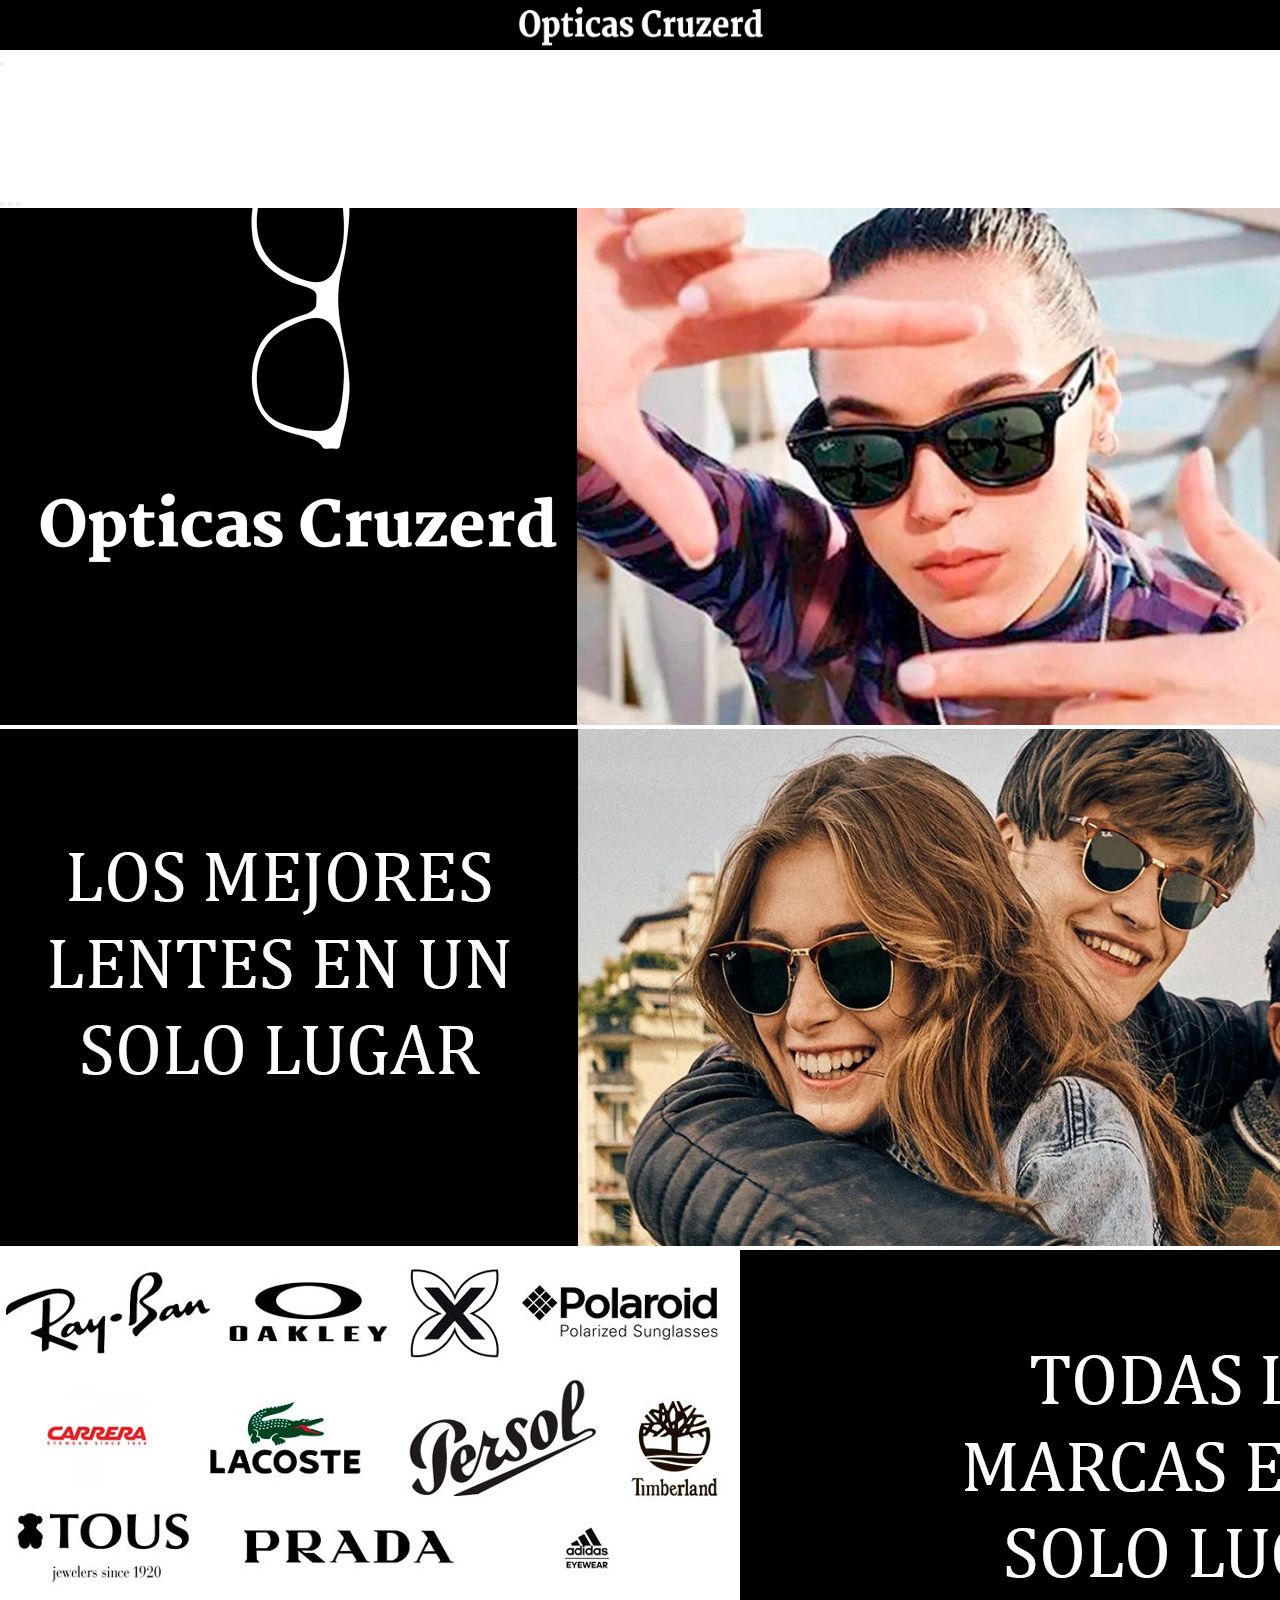
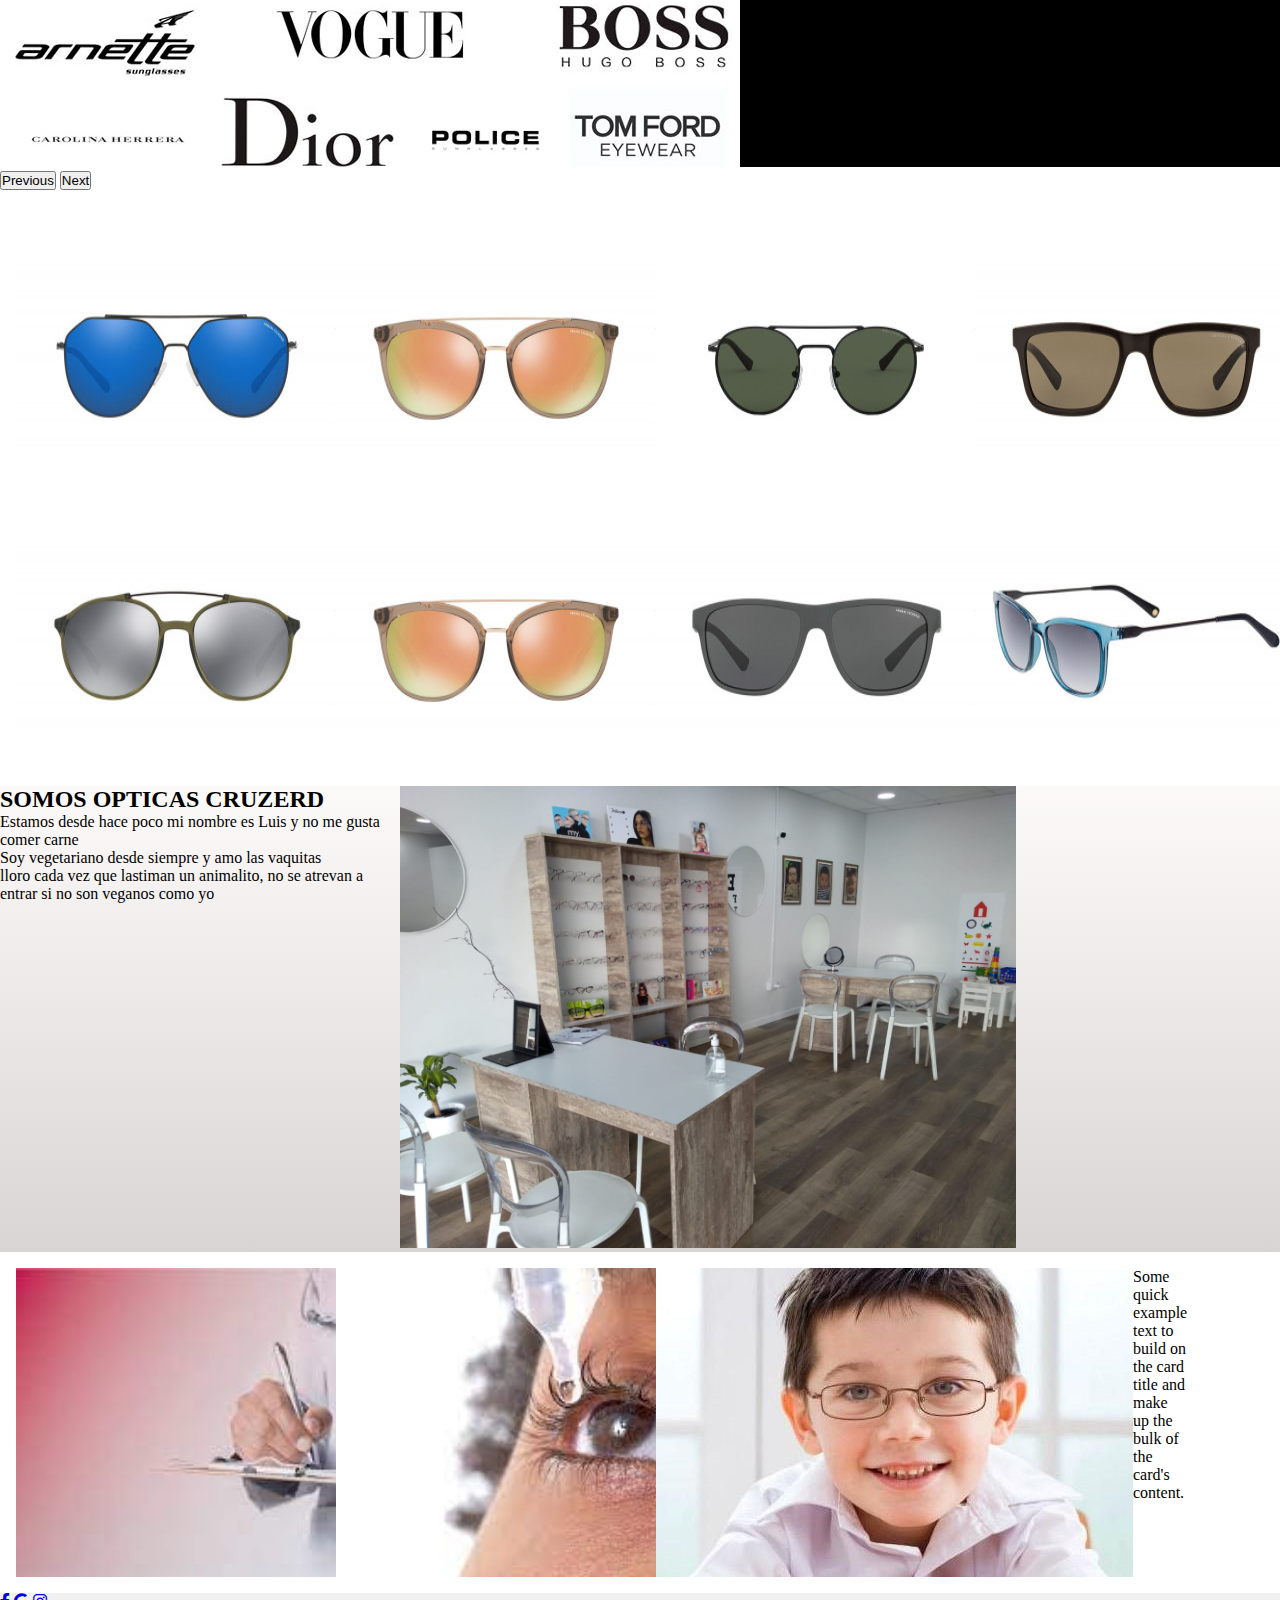
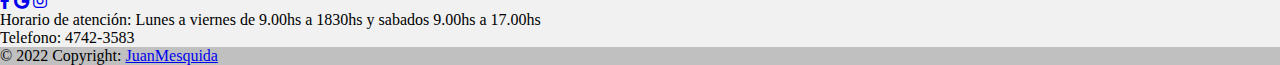
==== index.html @ 79f71dcd "first commit" ====
<!DOCTYPE html>
<html lang="en">

<head>
  <meta charset="UTF-8" />
  <meta http-equiv="X-UA-Compatible" content="IE=edge" />
  <meta name="viewport" content="width=device-width, initial-scale=1.0" />

  <title>Cruzerd</title>
  <link href="https://cdn.jsdelivr.net/npm/bootstrap@5.1.3/dist/css/bootstrap.min.css" rel="stylesheet"
    integrity="sha384-1BmE4kWBq78iYhFldvKuhfTAU6auU8tT94WrHftjDbrCEXSU1oBoqyl2QvZ6jIW3" crossorigin="anonymous" />
  <link rel="stylesheet" href="css/style.css" />
  <link href="https://cdnjs.cloudflare.com/ajax/libs/font-awesome/6.0.0/css/all.min.css" rel="stylesheet" />
</head>

<body>
  <header>
    <div class="logo">
      <img src="images/cruzerd.png" class="imagen-logo" alt="" srcset="">
    </div>
    <nav class="navbar navbar-expand-lg navbar-dark bg-dark">
      <div class="container-fluid">
        <button class="navbar-toggler" type="button" data-bs-toggle="collapse" data-bs-target="#navbarNav"
          aria-controls="navbarNav" aria-expanded="false" aria-label="Toggle navigation">
          <span class="navbar-toggler-icon"></span>
        </button>
        <div class="collapse navbar-collapse" id="navbarNav">
          <ul class="nav justify-content-end">
            <li class="nav-item">
              <a class="nav-link active" aria-current="page" href="#">Inicio</a>
            </li>
            <li class="nav-item">
              <a class="nav-link" href="#">Lentes de contacto</a>
            </li>
            <li class="nav-item">
              <a class="nav-link" href="#">Lentes de sol</a>
            </li>
            <li class="nav-item">
              <a class="nav-link" href="#">Lentes recetados</a>
            </li>
            <li class="nav-item">
              <a class="nav-link" href="#">Donde estamos</a>
            </li>
          </ul>
        </div>
      </div>
    </nav>
  </header>

  <div class="section-carrousel">
    <div class="container">
      <div id="carouselExampleIndicators" class="carousel slide" data-bs-ride="carousel">
        <div class="carousel-indicators">
          <button type="button" data-bs-target="#carouselExampleIndicators" data-bs-slide-to="0" class="active"
            aria-current="true" aria-label="Slide 1"></button>
          <button type="button" data-bs-target="#carouselExampleIndicators" data-bs-slide-to="1"
            aria-label="Slide 2"></button>
          <button type="button" data-bs-target="#carouselExampleIndicators" data-bs-slide-to="2"
            aria-label="Slide 3"></button>
        </div>
        <div class="carousel-inner">
          <div class="carousel-item active">
            <img src="images/imag carrousel.jpg" class="d-block w-100" alt="foto">
          </div>
          <div class="carousel-item">
            <img src="images/imag carrousel2.jpg" class="d-block w-100" alt="foto">
          </div>
          <div class="carousel-item">
            <img src="images/imag carrousel3.jpg" class="d-block w-100" alt="foto">
          </div>
        </div>
        <button class="carousel-control-prev" type="button" data-bs-target="#carouselExampleIndicators"
          data-bs-slide="prev">
          <span class="carousel-control-prev-icon" aria-hidden="true"></span>
          <span class="visually-hidden">Previous</span>
        </button>
        <button class="carousel-control-next" type="button" data-bs-target="#carouselExampleIndicators"
          data-bs-slide="next">
          <span class="carousel-control-next-icon" aria-hidden="true"></span>
          <span class="visually-hidden">Next</span>
        </button>
      </div>
    </div>
  </div>

  <div class="section-cards">
    <div class="container" id="tarjetas">
      <div class="card" style="width: 18rem">
        <img class="card-img-top" src="images/ax2023.jpg" alt="Card image cap" />
        <div class="card-body">
          <h5 class="card-title">Card title</h5>
          <p class="card-text">
            Some quick example text to build on the card title and make up the
            bulk of the card's content.
          </p>
          <a href="#" class="btn btn-primary">Go somewhere</a>
        </div>
      </div>
      <div class="card" style="width: 18rem">
        <img class="card-img-top" src="images/ax4068.jpg" alt="Card image cap" />
        <div class="card-body">
          <h5 class="card-title">Card title</h5>
          <p class="card-text">
            Some quick example text to build on the card title and make up the
            bulk of the card's content.
          </p>
          <a href="#" class="btn btn-primary">Go somewhere</a>
        </div>
      </div>
      <div class="card" style="width: 18rem">
        <img class="card-img-top" src="images/ax2028.jpg" alt="Card image cap" />
        <div class="card-body">
          <h5 class="card-title">Card title</h5>
          <p class="card-text">
            Some quick example text to build on the card title and make up the
            bulk of the card's content.
          </p>
          <a href="#" class="btn btn-primary">Go somewhere</a>
        </div>
      </div>
      <div class="card" style="width: 18rem">
        <img class="card-img-top" src="images/ax4045.jpg" alt="Card image cap" />
        <div class="card-body">
          <h5 class="card-title">Card title</h5>
          <p class="card-text">
            Some quick example text to build on the card title and make up the
            bulk of the card's content.
          </p>
          <a href="#" class="btn btn-primary">Go somewhere</a>
        </div>
      </div>
      <div class="card" style="width: 18rem">
        <img class="card-img-top" src="images/ax4069.jpg" alt="Card image cap" />
        <div class="card-body">
          <h5 class="card-title">Card title</h5>
          <p class="card-text">
            Some quick example text to build on the card title and make up the
            bulk of the card's content.
          </p>
          <a href="#" class="btn btn-primary">Go somewhere</a>
        </div>
      </div>
      <div class="card" style="width: 18rem">
        <img class="card-img-top" src="images/ax4068.jpg" alt="Card image cap" />
        <div class="card-body">
          <h5 class="card-title">Card title</h5>
          <p class="card-text">
            Some quick example text to build on the card title and make up the
            bulk of the card's content.
          </p>
          <a href="#" class="btn btn-primary">Go somewhere</a>
        </div>
      </div>
      <div class="card" style="width: 18rem">
        <img class="card-img-top" src="images/ax4052.jpg" alt="Card image cap" />
        <div class="card-body">
          <h5 class="card-title">Card title</h5>
          <p class="card-text">
            Some quick example text to build on the card title and make up the
            bulk of the card's content.
          </p>
          <a href="#" class="btn btn-primary">Go somewhere</a>
        </div>
      </div>
      <div class="card" style="width: 18rem">
        <img class="card-img-top" src="images/bari.jpg" alt="Card image cap" />
        <div class="card-body">
          <h5 class="card-title">Card title</h5>
          <p class="card-text">
            Some quick example text to build on the card title and make up the
            bulk of the card's content.
          </p>
          <a href="#" class="btn btn-primary">Go somewhere</a>
        </div>
      </div>
    </div>
  </div>



  <div class="container-xl">
    <div class="wrapper">
      <div class="row">
        <div class="col-12 col-md-6 d-flex align-items-center">
          <div class="intro">
            <h2>SOMOS OPTICAS CRUZERD</h2>
            <p>Estamos desde hace poco mi nombre es Luis y no me gusta comer carne</p>
            <p>Soy vegetariano desde siempre y amo las vaquitas</p>
            <p>lloro cada vez que lastiman un animalito, no se atrevan a entrar si no son veganos como yo</p>

          </div>
        </div>
        <div class="col-12 col-md-6">
          <img src="images/interior.jpeg" class="foto-calle" alt="" srcset="">
        </div>
      </div>

    </div>

  </div>

  
  <div class="container">
    <div class="hacemos">
    <div class="card" style="width: 18rem;">
      <img src="images/OS.jpg" class="card-img-top" alt="...">
      <div class="card-body">
        <p class="card-text"></p>
      </div>
    </div>
    <div class="card" style="width: 18rem;">
      <img src="images/gotas.jpg" class="card-img-top" alt="...">
      <div class="card-body">
        <p class="card-text">Some quick example text to build on the card title and make up the bulk of the card's content.</p>
      </div>
    </div>
    <div class="card" style="width: 18rem;">
      <img src="images/lentes-para-chicos.jpg" class="card-img-top" alt="...">
      <div class="card-body">
        <p class="card-text">Some quick example text to build on the card title and make up the bulk of the card's content.</p>
      </div>
    </div>
  </div>
</div>








  <!--footer-->
  <footer class="text-center text-white" style="background-color: #f1f1f1">
    <!-- Grid container -->
    <div class="container pt-4">
      <!-- Section: Social media -->
      <section class="mb-4">
        <!-- Facebook -->
        <a class="btn btn-link btn-floating btn-lg text-dark m-1"
          href="https://www.facebook.com/Opticas-Cruzerd-100622499388212/" role="button" data-mdb-ripple-color="dark"><i
            class="fab fa-facebook-f"></i></a>

        <!-- Google -->
        <a class="btn btn-link btn-floating btn-lg text-dark m-1" href="#!" role="button"
          data-mdb-ripple-color="dark"><i class="fab fa-google"></i></a>

        <!-- Instagram -->
        <a class="btn btn-link btn-floating btn-lg text-dark m-1" href="https://www.instagram.com/opticascruzerd/?hl=es"
          role="button" data-mdb-ripple-color="dark"><i class="fab fa-instagram"></i></a>
<div class="horarios">
  <p>        
  Horario de atención: Lunes a viernes de 9.00hs a 1830hs y sabados 9.00hs a 17.00hs</p>
          <div class="telefono">
            <p>
            Telefono: 4742-3583</p></div>

      </section>
      <!-- Section: Social media -->
    </div>
    <!-- Grid container -->

    <!-- Copyright -->
    <div class="text-center text-dark p-3" style="background-color: rgba(0, 0, 0, 0.2)">
      © 2022 Copyright:
      <a class="text-dark" href="https://mdbootstrap.com/">JuanMesquida</a>
    </div>
    <!-- Copyright -->
  </footer>
  <script src="https://cdn.jsdelivr.net/npm/bootstrap@5.1.3/dist/js/bootstrap.min.js"
    integrity="sha384-QJHtvGhmr9XOIpI6YVutG+2QOK9T+ZnN4kzFN1RtK3zEFEIsxhlmWl5/YESvpZ13"
    crossorigin="anonymous"></script>
  <script src="https://cdn.jsdelivr.net/npm/@popperjs/core@2.10.2/dist/umd/popper.min.js"
    integrity="sha384-7+zCNj/IqJ95wo16oMtfsKbZ9ccEh31eOz1HGyDuCQ6wgnyJNSYdrPa03rtR1zdB"
    crossorigin="anonymous"></script>


</body>

</html>
---- css/style.css ----
*{
    margin: 0%;
    padding: 0%;
    box-sizing: border-box;
}




.ul-barra{
    color: white;
    display: flex;
    list-style: none;
   justify-content:space-around;
   font-size: 30px;
   border-bottom: 1px solid #FFFF;
  
margin: 2px;
}
.logo{
    background-color: black;
}
.imagen-logo {
    width: 250px;
    height: 50px;
    display: block;
    margin: 0px auto;
   
   
   

}
.pie{
    border-top: 1px solid #FFFF;
    height: 90px;
    background-color: rgb(41, 39, 39);
}
.direccion{
    color: #FFFF;
}
.nav-link{
    color: #FFFF;
}
.section-carrousel{
    margin-top: 2rem;
}
.section-cards{
    margin-top: 2rem;
}
.card{
    display: flex;
    margin: 1rem;
    
    
}
#tarjetas{
    display: flex;
    flex-direction: row;
    flex-wrap: wrap;
    


}
.row{
    display:flex;
}




.wrapper{
    background: linear-gradient(rgb(252, 249, 249), rgb(218, 213, 213));
   
}
.foto-calle{
    width: 70%;
}
.hacemos{
    display: flex;
}
p{
    color: black;
}
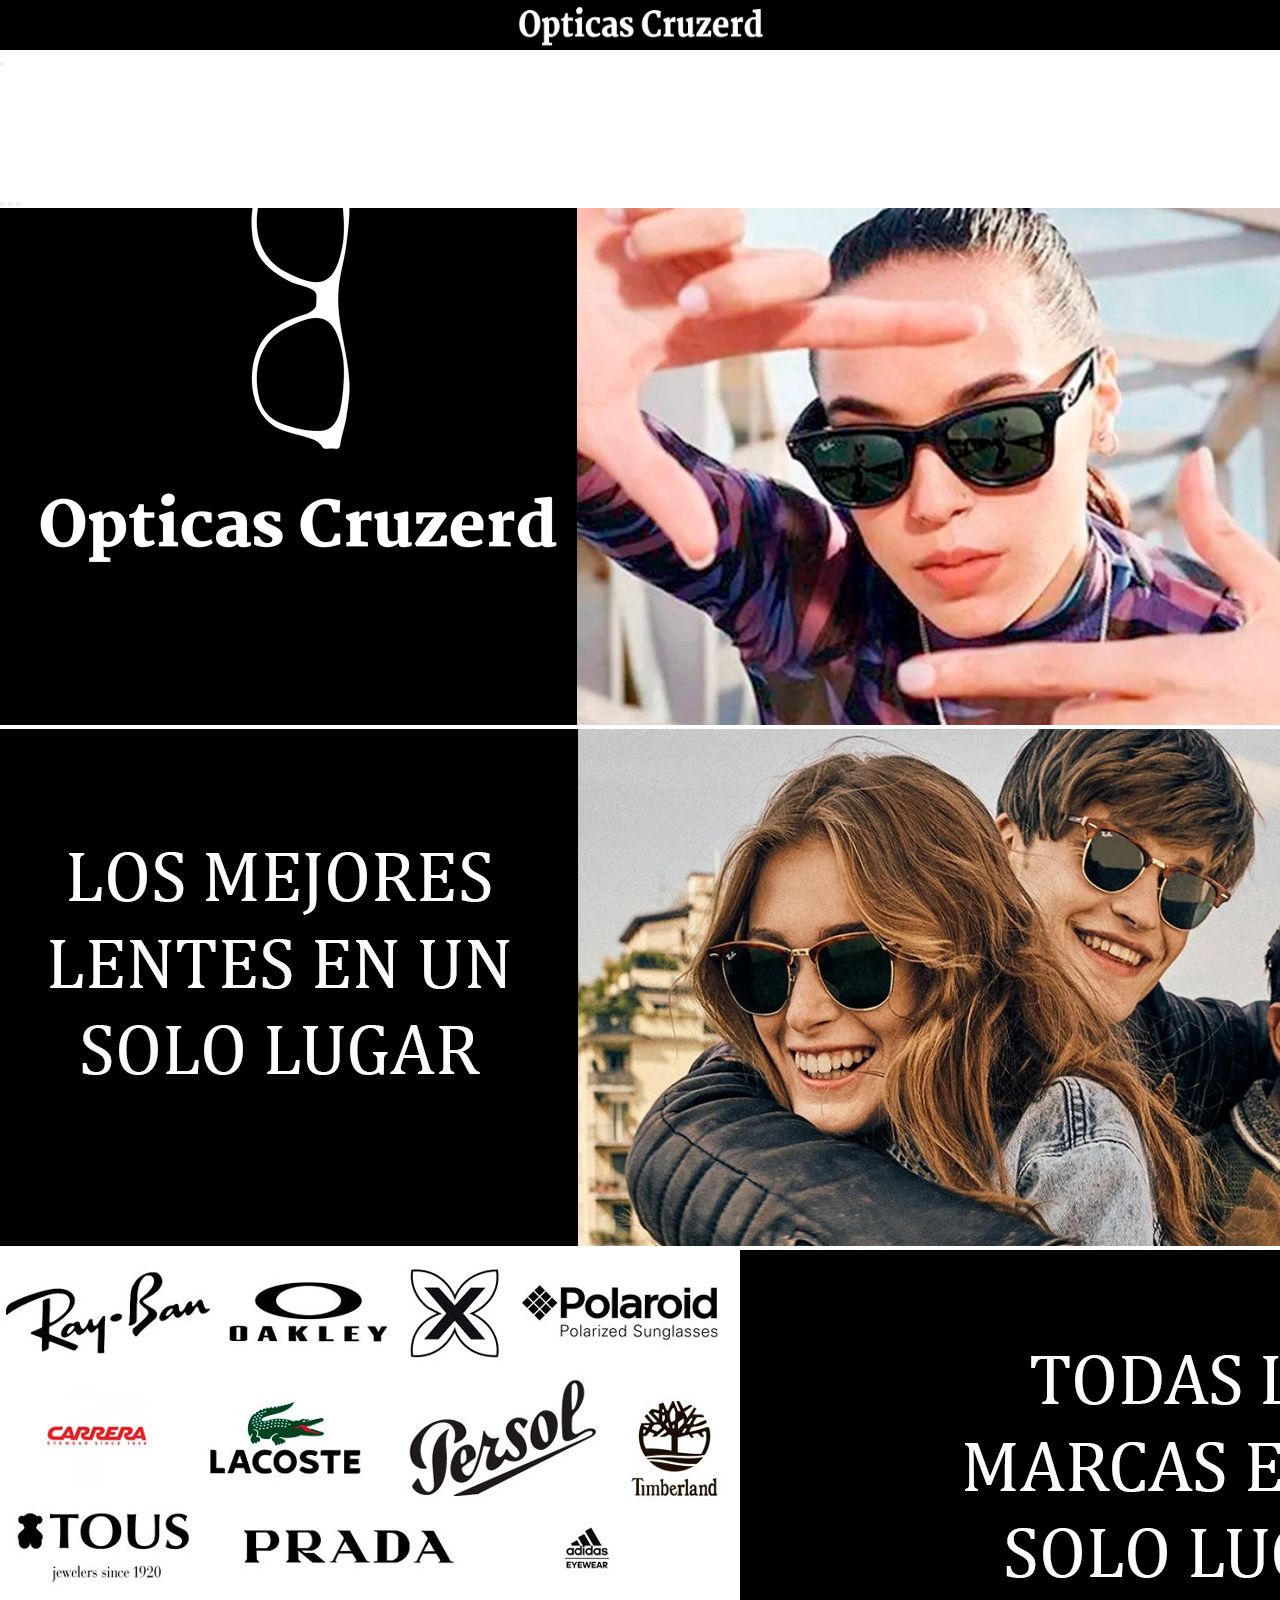
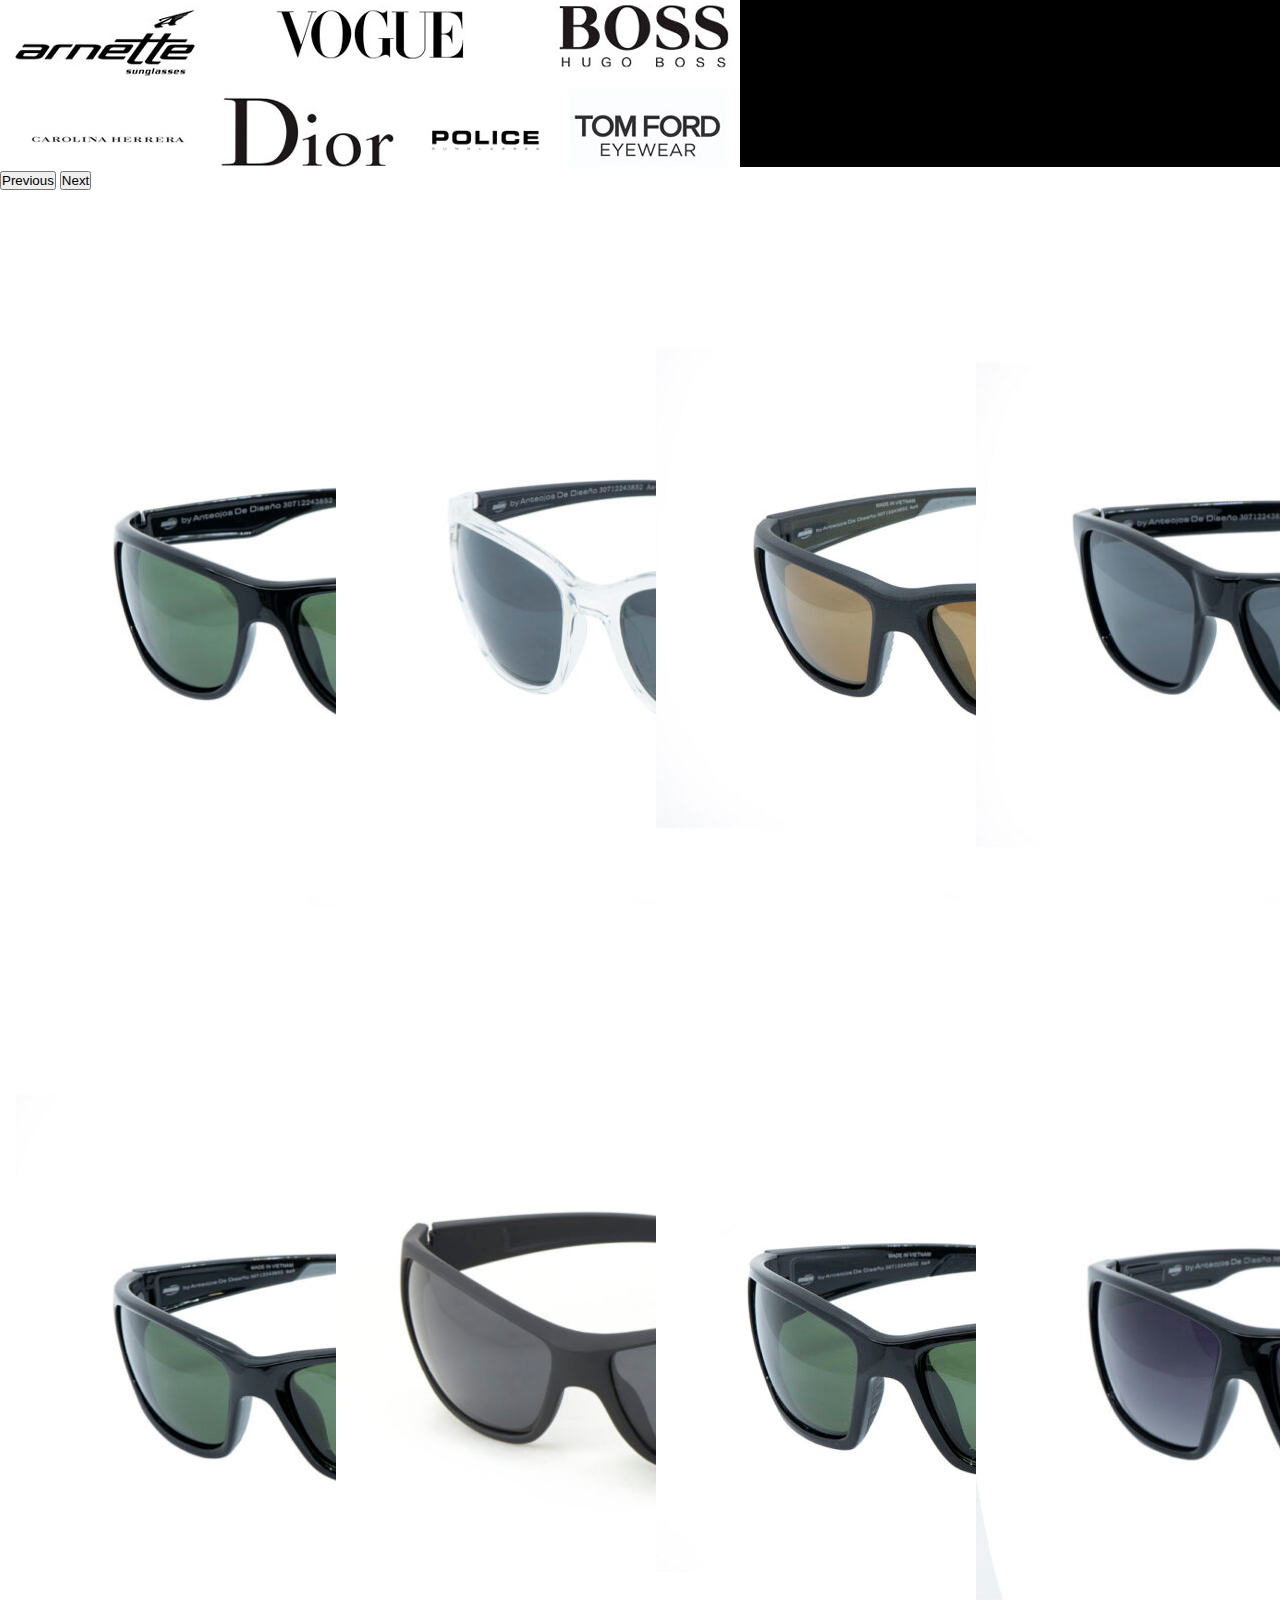
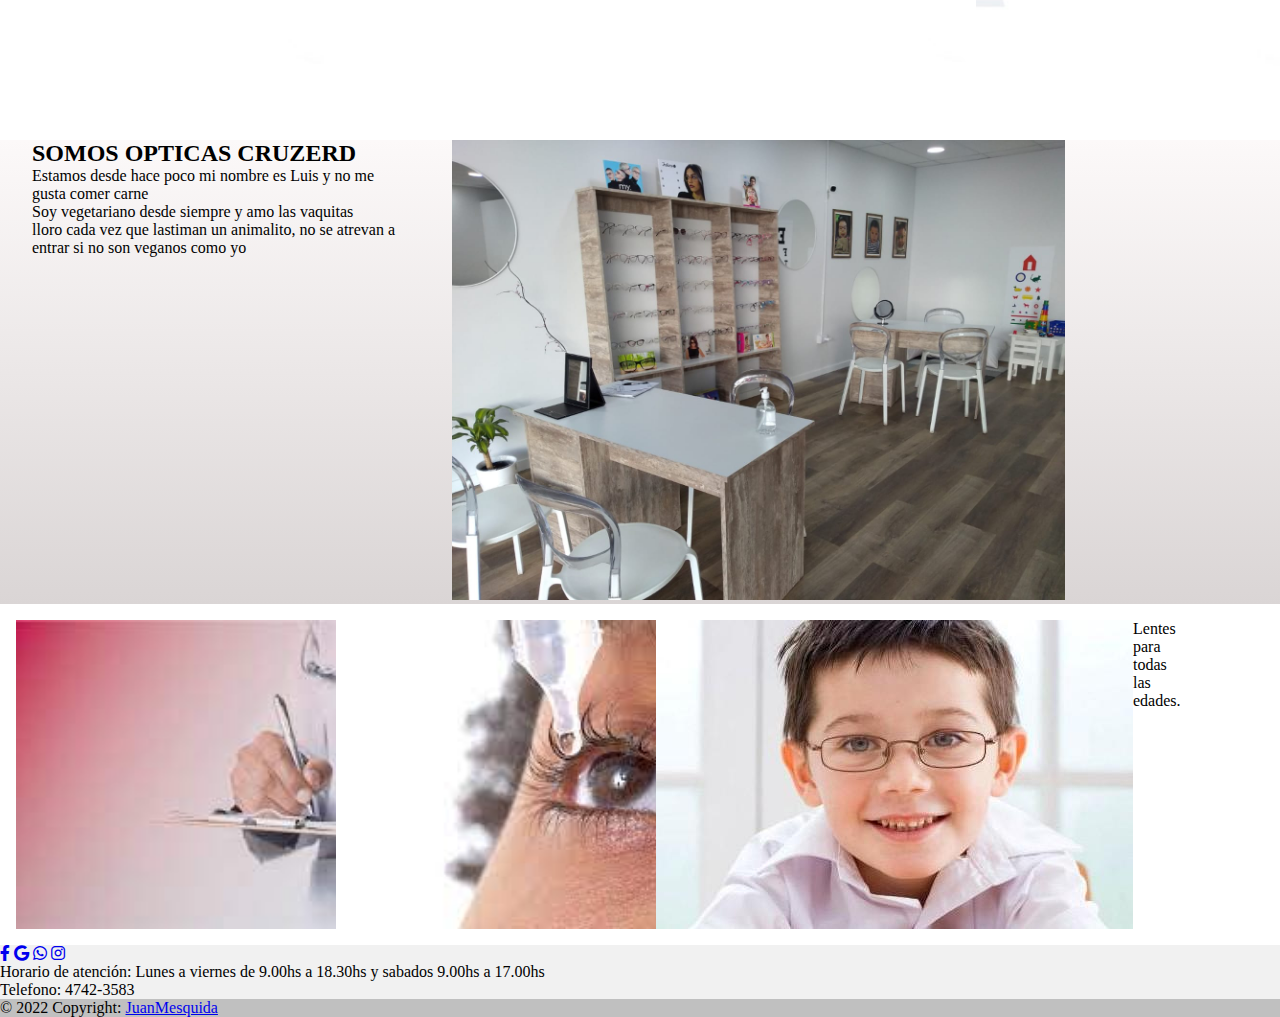
==== commit 6a6a607c: "subiendo" ====
--- a/index.html
+++ b/index.html
@@ -30,16 +30,16 @@
               <a class="nav-link active" aria-current="page" href="#">Inicio</a>
             </li>
             <li class="nav-item">
-              <a class="nav-link" href="#">Lentes de contacto</a>
-            </li>
-            <li class="nav-item">
-              <a class="nav-link" href="#">Lentes de sol</a>
-            </li>
-            <li class="nav-item">
-              <a class="nav-link" href="#">Lentes recetados</a>
-            </li>
-            <li class="nav-item">
-              <a class="nav-link" href="#">Donde estamos</a>
+              <a class="nav-link" href="pages/lentes de contacto.html">Lentes de contacto</a>
+            </li>
+            <li class="nav-item">
+              <a class="nav-link" href="pages/Lentes de sol.html">Lentes de sol</a>
+            </li>
+            <li class="nav-item">
+              <a class="nav-link" href="pages/lentes recetados.html">Lentes recetados</a>
+            </li>
+            <li class="nav-item">
+              <a class="nav-link" href="pages/dondeestamos.html">Donde estamos</a>
             </li>
           </ul>
         </div>
@@ -86,91 +86,83 @@
   <div class="section-cards">
     <div class="container" id="tarjetas">
       <div class="card" style="width: 18rem">
-        <img class="card-img-top" src="images/ax2023.jpg" alt="Card image cap" />
-        <div class="card-body">
-          <h5 class="card-title">Card title</h5>
-          <p class="card-text">
-            Some quick example text to build on the card title and make up the
-            bulk of the card's content.
-          </p>
-          <a href="#" class="btn btn-primary">Go somewhere</a>
-        </div>
-      </div>
-      <div class="card" style="width: 18rem">
-        <img class="card-img-top" src="images/ax4068.jpg" alt="Card image cap" />
-        <div class="card-body">
-          <h5 class="card-title">Card title</h5>
-          <p class="card-text">
-            Some quick example text to build on the card title and make up the
-            bulk of the card's content.
-          </p>
-          <a href="#" class="btn btn-primary">Go somewhere</a>
-        </div>
-      </div>
-      <div class="card" style="width: 18rem">
-        <img class="card-img-top" src="images/ax2028.jpg" alt="Card image cap" />
-        <div class="card-body">
-          <h5 class="card-title">Card title</h5>
-          <p class="card-text">
-            Some quick example text to build on the card title and make up the
-            bulk of the card's content.
-          </p>
-          <a href="#" class="btn btn-primary">Go somewhere</a>
-        </div>
-      </div>
-      <div class="card" style="width: 18rem">
-        <img class="card-img-top" src="images/ax4045.jpg" alt="Card image cap" />
-        <div class="card-body">
-          <h5 class="card-title">Card title</h5>
-          <p class="card-text">
-            Some quick example text to build on the card title and make up the
-            bulk of the card's content.
-          </p>
-          <a href="#" class="btn btn-primary">Go somewhere</a>
-        </div>
-      </div>
-      <div class="card" style="width: 18rem">
-        <img class="card-img-top" src="images/ax4069.jpg" alt="Card image cap" />
-        <div class="card-body">
-          <h5 class="card-title">Card title</h5>
-          <p class="card-text">
-            Some quick example text to build on the card title and make up the
-            bulk of the card's content.
-          </p>
-          <a href="#" class="btn btn-primary">Go somewhere</a>
-        </div>
-      </div>
-      <div class="card" style="width: 18rem">
-        <img class="card-img-top" src="images/ax4068.jpg" alt="Card image cap" />
-        <div class="card-body">
-          <h5 class="card-title">Card title</h5>
-          <p class="card-text">
-            Some quick example text to build on the card title and make up the
-            bulk of the card's content.
-          </p>
-          <a href="#" class="btn btn-primary">Go somewhere</a>
-        </div>
-      </div>
-      <div class="card" style="width: 18rem">
-        <img class="card-img-top" src="images/ax4052.jpg" alt="Card image cap" />
-        <div class="card-body">
-          <h5 class="card-title">Card title</h5>
-          <p class="card-text">
-            Some quick example text to build on the card title and make up the
-            bulk of the card's content.
-          </p>
-          <a href="#" class="btn btn-primary">Go somewhere</a>
-        </div>
-      </div>
-      <div class="card" style="width: 18rem">
-        <img class="card-img-top" src="images/bari.jpg" alt="Card image cap" />
-        <div class="card-body">
-          <h5 class="card-title">Card title</h5>
-          <p class="card-text">
-            Some quick example text to build on the card title and make up the
-            bulk of the card's content.
-          </p>
-          <a href="#" class="btn btn-primary">Go somewhere</a>
+        <img class="card-img-top" src="images/mdq/Abuna-black-G15-720x722.jpg" alt="Card image cap" />
+        <div class="card-body">
+          <h5 class="card-title">Albuna</h5>
+          <p class="card-text">
+            breve descripcion del lente.
+          </p>
+          <a href="https://wa.me/+541151018820" class="btn btn-primary">Comprar</a>
+        </div>
+      </div>
+      <div class="card" style="width: 18rem">
+        <img class="card-img-top" src="images/mdq/Bebre-crystalblack--720x725.jpg" alt="Card image cap" />
+        <div class="card-body">
+          <h5 class="card-title">Bebre</h5>
+          <p class="card-text">
+            breve descripcion del lente.
+          </p>
+          <a href="https://wa.me/+541151018820" class="btn btn-primary">Comprar</a>
+        </div>
+      </div>
+      <div class="card" style="width: 18rem">
+        <img class="card-img-top" src="images/mdq/Bwindi-metal-black-F--720x728.jpg" alt="Card image cap" />
+        <div class="card-body">
+          <h5 class="card-title">Bwindi</h5>
+          <p class="card-text">
+            breve descripcion del lente.
+          </p>
+          <a href="https://wa.me/+541151018820" class="btn btn-primary">Comprar</a>
+        </div>
+      </div>
+      <div class="card" style="width: 18rem">
+        <img class="card-img-top" src="images/mdq/Dassanech-black-copia-720x722.jpg" alt="Card image cap" />
+        <div class="card-body">
+          <h5 class="card-title">Dassanech</h5>
+          <p class="card-text">
+            breve descripcion del lente.
+          </p>
+          <a href="https://wa.me/+541151018820" class="btn btn-primary">Comprar</a>
+        </div>
+      </div>
+      <div class="card" style="width: 18rem">
+        <img class="card-img-top" src="images/mdq/Harar-black-G15-720x724.jpg" alt="Card image cap" />
+        <div class="card-body">
+          <h5 class="card-title">Harar</h5>
+          <p class="card-text">
+            breve descripcion del lente.
+          </p>
+          <a href="https://wa.me/+541151018820" class="btn btn-primary">Comprar</a>
+        </div>
+      </div>
+      <div class="card" style="width: 18rem">
+        <img class="card-img-top" src="images/mdq/Onas-Negro-Mate-lat-720x720.jpg" alt="Card image cap" />
+        <div class="card-body">
+          <h5 class="card-title">Onas</h5>
+          <p class="card-text">
+            breve descripcion del lente.
+          </p>
+          <a href="https://wa.me/+541151018820" class="btn btn-primary">Comprar</a>
+        </div>
+      </div>
+      <div class="card" style="width: 18rem">
+        <img class="card-img-top" src="images/mdq/Tigray-black-G15-720x726.jpg" alt="Card image cap" />
+        <div class="card-body">
+          <h5 class="card-title">Tigray</h5>
+          <p class="card-text">
+            breve descripcion del lente.
+          </p>
+          <a href="https://wa.me/+541151018820" class="btn btn-primary">Comprar</a>
+        </div>
+      </div>
+      <div class="card" style="width: 18rem">
+        <img class="card-img-top" src="images/mdq/Yemata-black-720x722.jpg" alt="Card image cap" />
+        <div class="card-body">
+          <h5 class="card-title">Yemata</h5>
+          <p class="card-text">
+            breve descripcion del lente.
+          </p>
+          <a href="https://wa.me/+541151018820" class="btn btn-primary">Comprar</a>
         </div>
       </div>
     </div>
@@ -205,19 +197,19 @@
     <div class="card" style="width: 18rem;">
       <img src="images/OS.jpg" class="card-img-top" alt="...">
       <div class="card-body">
-        <p class="card-text"></p>
+        <p class="card-text">Lentes con prescripcion medica, obras sociales y prepagas.</p>
       </div>
     </div>
     <div class="card" style="width: 18rem;">
       <img src="images/gotas.jpg" class="card-img-top" alt="...">
       <div class="card-body">
-        <p class="card-text">Some quick example text to build on the card title and make up the bulk of the card's content.</p>
+        <p class="card-text">Liquidos, cristales, estuches, etc.</p>
       </div>
     </div>
     <div class="card" style="width: 18rem;">
       <img src="images/lentes-para-chicos.jpg" class="card-img-top" alt="...">
       <div class="card-body">
-        <p class="card-text">Some quick example text to build on the card title and make up the bulk of the card's content.</p>
+        <p class="card-text">Lentes para todas las edades.</p>
       </div>
     </div>
   </div>
@@ -245,12 +237,16 @@
         <a class="btn btn-link btn-floating btn-lg text-dark m-1" href="#!" role="button"
           data-mdb-ripple-color="dark"><i class="fab fa-google"></i></a>
 
+        
+        <!-- Whatsapp -->
+        <a class="btn btn-link btn-floating btn-lg text-dark m-1" href="https://wa.me/+541151018820" role="button"
+          data-mdb-ripple-color="dark"><i class="fa-brands fa-whatsapp"></i></a>
         <!-- Instagram -->
         <a class="btn btn-link btn-floating btn-lg text-dark m-1" href="https://www.instagram.com/opticascruzerd/?hl=es"
           role="button" data-mdb-ripple-color="dark"><i class="fab fa-instagram"></i></a>
 <div class="horarios">
   <p>        
-  Horario de atención: Lunes a viernes de 9.00hs a 1830hs y sabados 9.00hs a 17.00hs</p>
+  Horario de atención: Lunes a viernes de 9.00hs a 18.30hs y sabados 9.00hs a 17.00hs</p>
           <div class="telefono">
             <p>
             Telefono: 4742-3583</p></div>
--- a/css/style.css
+++ b/css/style.css
@@ -81,4 +81,23 @@
 }
 p{
     color: black;
+}
+.luisfoto{
+width: 70%;
+margin-left: 7rem;
+padding-left: 1rem;
+}
+.intro{
+   margin-left: 2rem;
+}
+.foto-calle{
+    margin-left: 3rem;
+}
+.mapouter{
+    margin: 3rem;
+}
+.sitio-contruccion{
+    width: 500px;
+    height: 500px;
+    margin-left: 15rem;
 }